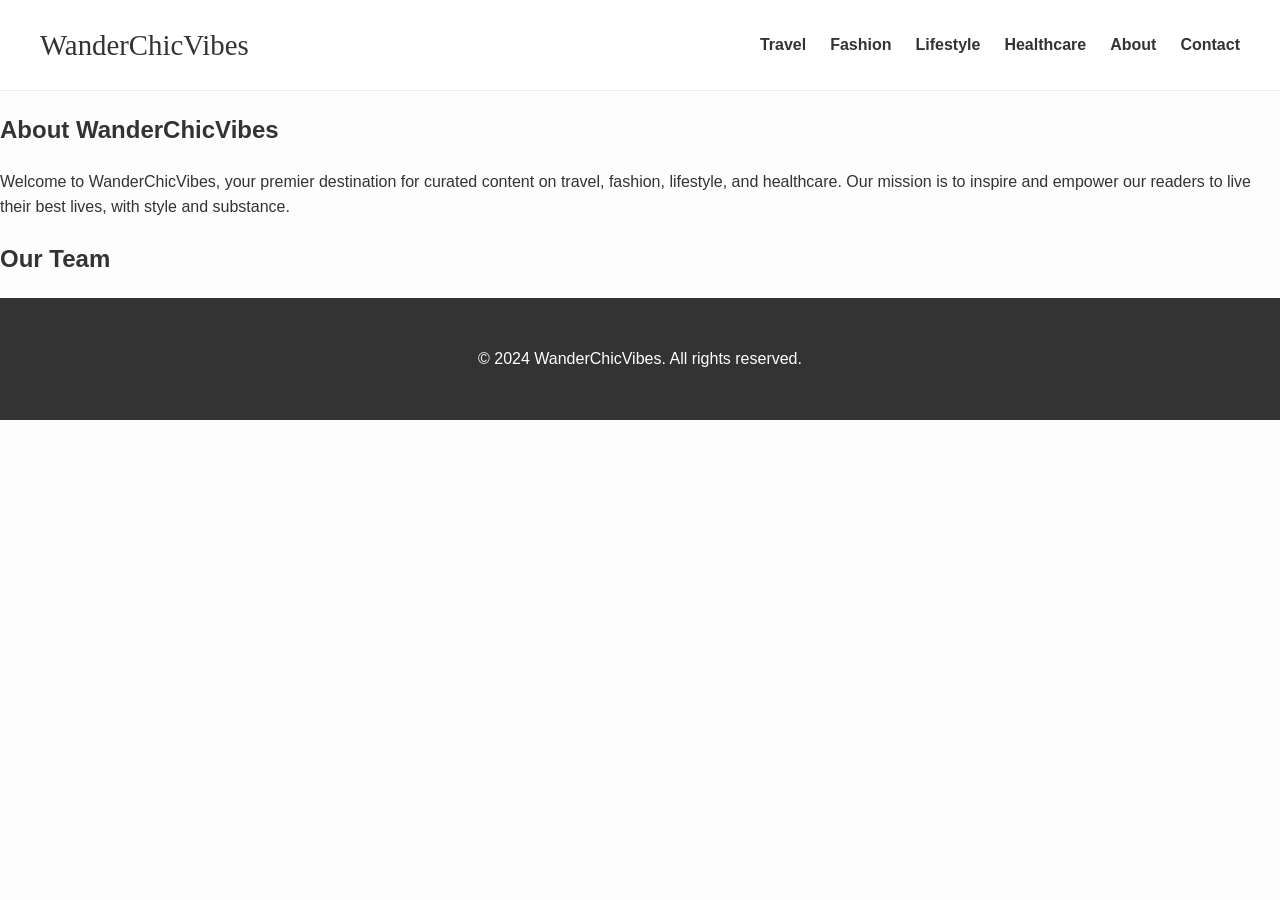
==== about.html @ 9afec652 "Initial setup of the WanderChicVibes blog platform, including the basic HTML structure, CSS styling," ====
<!DOCTYPE html>
<html lang="en">
<head>
    <meta charset="UTF-8">
    <meta name="viewport" content="width=device-width, initial-scale=1.0">
    <title>About - WanderChicVibes</title>
    <link rel="stylesheet" href="css/style.css">
</head>
<body>
    <header>
        <nav>
            <div class="logo">
                <a href="index.html">WanderChicVibes</a>
            </div>
            <ul>
                <li><a href="travel/index.html">Travel</a></li>
                <li><a href="fashion/index.html">Fashion</a></li>
                <li><a href="lifestyle/index.html">Lifestyle</a></li>
                <li><a href="healthcare/index.html">Healthcare</a></li>
                <li><a href="about.html">About</a></li>
                <li><a href="contact.html">Contact</a></li>
            </ul>
        </nav>
    </header>

    <main>
        <section class="about-us">
            <h1>About WanderChicVibes</h1>
            <p>Welcome to WanderChicVibes, your premier destination for curated content on travel, fashion, lifestyle, and healthcare. Our mission is to inspire and empower our readers to live their best lives, with style and substance.</p>

            <h2>Our Team</h2>
            <!-- Team member profiles can be added here -->
        </section>
    </main>

    <footer>
        <p>&copy; 2024 WanderChicVibes. All rights reserved.</p>
    </footer>
</body>
</html>
---- css/style.css ----
/* General Body Styles */
body {
    font-family: 'Montserrat', sans-serif;
    color: #333;
    line-height: 1.6;
    margin: 0;
    padding: 0;
    background: #fdfdfd;
}

/* Header and Navigation */
header {
    background: #fff;
    padding: 1rem 0;
    border-bottom: 1px solid #eee;
    position: sticky;
    top: 0;
    z-index: 1000;
}

nav {
    display: flex;
    justify-content: space-between;
    align-items: center;
    max-width: 1200px;
    margin: 0 auto;
    padding: 0 2rem;
}

.logo a {
    font-family: 'Playfair Display', serif;
    font-size: 1.8rem;
    text-decoration: none;
    color: #333;
}

nav ul {
    list-style: none;
    display: flex;
    gap: 1.5rem;
}

nav ul li a {
    text-decoration: none;
    color: #333;
    font-weight: 600;
    transition: color 0.3s;
}

nav ul li a:hover {
    color: #c5a47e;
}

/* Hero Section */
.hero {
    background: url('../images/hero-bg.jpg') no-repeat center center/cover;
    height: 80vh;
    display: flex;
    align-items: center;
    justify-content: center;
    text-align: center;
    color: #fff;
}

.hero-content h1 {
    font-family: 'Playfair Display', serif;
    font-size: 3.5rem;
    margin: 0;
}

/* Featured Posts & Post Grid */
.featured-posts, .post-grid {
    padding: 2rem;
    max-width: 1200px;
    margin: 0 auto;
}

.featured-posts h2, .related-posts h2 {
    text-align: center;
    font-family: 'Playfair Display', serif;
    font-size: 2.5rem;
    margin-bottom: 2rem;
}

.post-grid {
    display: grid;
    grid-template-columns: repeat(auto-fit, minmax(300px, 1fr));
    gap: 2rem;
}

.post-preview {
    background: #fff;
    border: 1px solid #eee;
    border-radius: 5px;
    overflow: hidden;
    transition: transform 0.3s;
}

.post-preview:hover {
    transform: translateY(-5px);
}

.post-preview img {
    width: 100%;
    height: 200px;
    object-fit: cover;
}

.post-preview-content {
    padding: 1.5rem;
}

.post-preview-content h3 {
    font-family: 'Playfair Display', serif;
    margin: 0 0 1rem 0;
}

.post-preview-content p {
    font-size: 0.9rem;
}

/* Newsletter Section */
.newsletter {
    background: #f4f4f4;
    padding: 3rem 2rem;
    text-align: center;
}

.newsletter h2 {
    font-family: 'Playfair Display', serif;
}

.newsletter form {
    display: flex;
    justify-content: center;
    gap: 0.5rem;
}

.newsletter input[type="email"] {
    padding: 0.8rem;
    width: 300px;
    border: 1px solid #ccc;
    border-radius: 5px;
}

.newsletter button {
    padding: 0.8rem 1.5rem;
    background: #c5a47e;
    color: #fff;
    border: none;
    border-radius: 5px;
    cursor: pointer;
}

/* Footer */
footer {
    text-align: center;
    padding: 2rem;
    background: #333;
    color: #fff;
}

/* Responsive Design */
@media (max-width: 768px) {
    nav ul {
        display: none; /* Simple hiding for now, can be replaced with a burger menu */
    }

    .hero-content h1 {
        font-size: 2.5rem;
    }

    .newsletter form {
        flex-direction: column;
        align-items: center;
    }

    .newsletter input[type="email"] {
        width: 100%;
        max-width: 300px;
    }
}
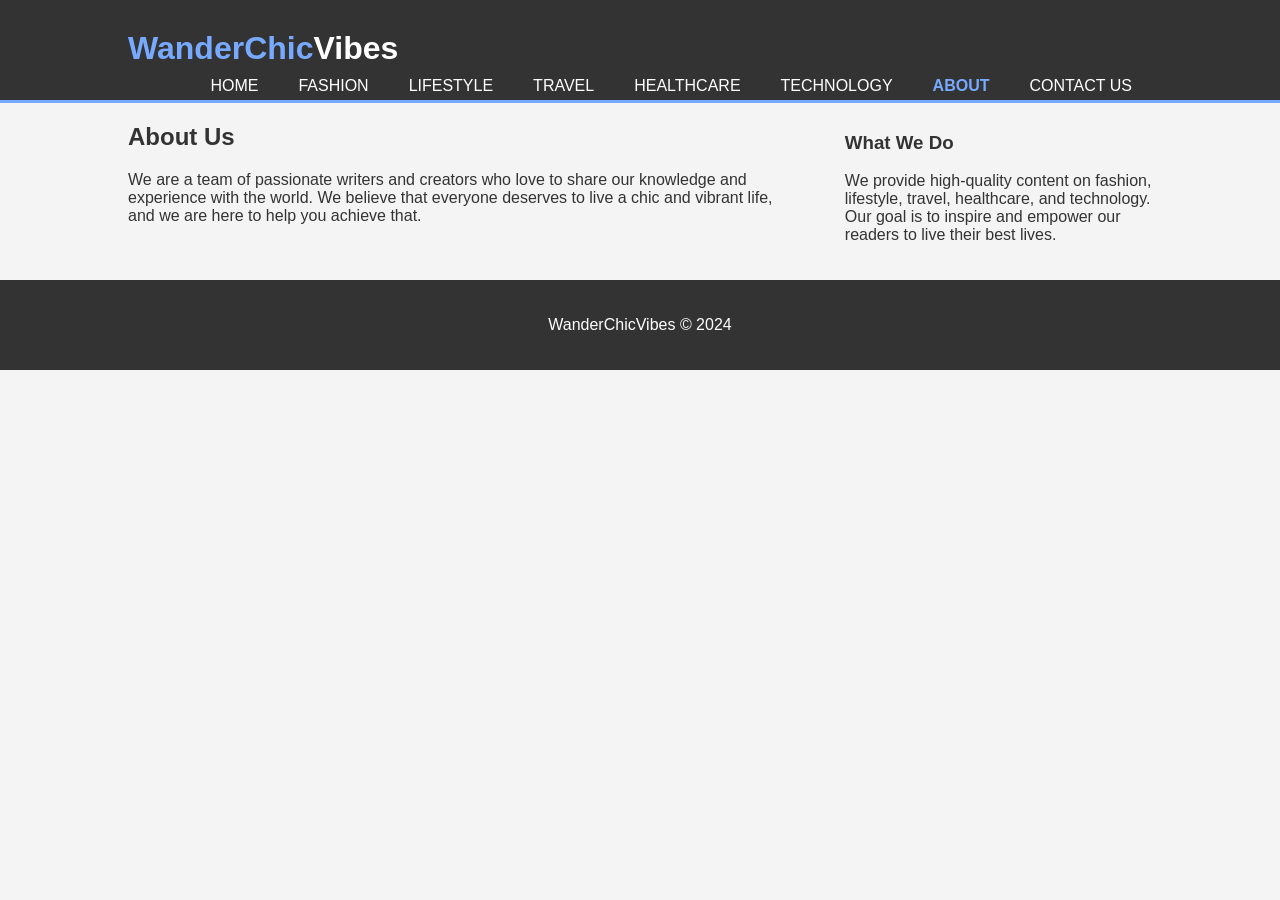
==== commit 9a2c7818: "I am going to create a fully responsive full-stack website with advanced SEO features, a database, a" ====
--- a/about.html
+++ b/about.html
@@ -3,38 +3,50 @@
 <head>
     <meta charset="UTF-8">
     <meta name="viewport" content="width=device-width, initial-scale=1.0">
-    <title>About - WanderChicVibes</title>
+    <title>WanderChicVibes - About Us</title>
+    <meta name="description" content="Learn more about WanderChicVibes.">
+    <meta name="keywords" content="about us, wanderchicvibes, company">
     <link rel="stylesheet" href="css/style.css">
 </head>
 <body>
     <header>
-        <nav>
-            <div class="logo">
-                <a href="index.html">WanderChicVibes</a>
+        <div class="container">
+            <div id="branding">
+                <h1><span class="highlight">WanderChic</span>Vibes</h1>
             </div>
-            <ul>
-                <li><a href="travel/index.html">Travel</a></li>
-                <li><a href="fashion/index.html">Fashion</a></li>
-                <li><a href="lifestyle/index.html">Lifestyle</a></li>
-                <li><a href="healthcare/index.html">Healthcare</a></li>
-                <li><a href="about.html">About</a></li>
-                <li><a href="contact.html">Contact</a></li>
-            </ul>
-        </nav>
+            <nav>
+                <ul>
+                    <li><a href="index.html">Home</a></li>
+                    <li><a href="fashion.html">Fashion</a></li>
+                    <li><a href="lifestyle.html">Lifestyle</a></li>
+                    <li><a href="travel.html">Travel</a></li>
+                    <li><a href="healthcare.html">Healthcare</a></li>
+                    <li><a href="technology.html">Technology</a></li>
+                    <li class="current"><a href="about.html">About</a></li>
+                    <li><a href="contact.html">Contact Us</a></li>
+                </ul>
+            </nav>
+        </div>
     </header>
 
-    <main>
-        <section class="about-us">
-            <h1>About WanderChicVibes</h1>
-            <p>Welcome to WanderChicVibes, your premier destination for curated content on travel, fashion, lifestyle, and healthcare. Our mission is to inspire and empower our readers to live their best lives, with style and substance.</p>
+    <div class="container">
+        <article id="main-col">
+            <h1 class="page-title">About Us</h1>
+            <p>We are a team of passionate writers and creators who love to share our knowledge and experience with the world. We believe that everyone deserves to live a chic and vibrant life, and we are here to help you achieve that.</p>
+        </article>
 
-            <h2>Our Team</h2>
-            <!-- Team member profiles can be added here -->
-        </section>
-    </main>
+        <aside id="sidebar">
+            <div class="dark">
+                <h3>What We Do</h3>
+                <p>We provide high-quality content on fashion, lifestyle, travel, healthcare, and technology. Our goal is to inspire and empower our readers to live their best lives.</p>
+            </div>
+        </aside>
+    </div>
 
     <footer>
-        <p>&copy; 2024 WanderChicVibes. All rights reserved.</p>
+        <p>WanderChicVibes &copy; 2024</p>
     </footer>
+
+    <script src="js/main.js"></script>
 </body>
 </html>
--- a/css/style.css
+++ b/css/style.css
@@ -1,182 +1,144 @@
-/* General Body Styles */
+/* General styles */
 body {
-    font-family: 'Montserrat', sans-serif;
-    color: #333;
-    line-height: 1.6;
+    font-family: Arial, sans-serif;
     margin: 0;
     padding: 0;
-    background: #fdfdfd;
-}
-
-/* Header and Navigation */
-header {
-    background: #fff;
-    padding: 1rem 0;
-    border-bottom: 1px solid #eee;
-    position: sticky;
-    top: 0;
-    z-index: 1000;
-}
-
-nav {
-    display: flex;
-    justify-content: space-between;
-    align-items: center;
-    max-width: 1200px;
-    margin: 0 auto;
-    padding: 0 2rem;
-}
-
-.logo a {
-    font-family: 'Playfair Display', serif;
-    font-size: 1.8rem;
-    text-decoration: none;
+    background-color: #f4f4f4;
     color: #333;
 }
 
-nav ul {
-    list-style: none;
-    display: flex;
-    gap: 1.5rem;
+.container {
+    width: 80%;
+    margin: auto;
+    overflow: hidden;
 }
 
-nav ul li a {
-    text-decoration: none;
-    color: #333;
-    font-weight: 600;
-    transition: color 0.3s;
+/* Header */
+header {
+    background: #333;
+    color: #fff;
+    padding-top: 30px;
+    min-height: 70px;
+    border-bottom: #77aaff 3px solid;
 }
 
-nav ul li a:hover {
-    color: #c5a47e;
+header a {
+    color: #fff;
+    text-decoration: none;
+    text-transform: uppercase;
+    font-size: 16px;
 }
 
-/* Hero Section */
-.hero {
-    background: url('../images/hero-bg.jpg') no-repeat center center/cover;
-    height: 80vh;
-    display: flex;
-    align-items: center;
-    justify-content: center;
+header ul {
+    padding: 0;
+    margin: 0;
+    list-style: none;
+    overflow: hidden;
+}
+
+header li {
+    float: left;
+    display: inline;
+    padding: 0 20px 0 20px;
+}
+
+header #branding {
+    float: left;
+}
+
+header #branding h1 {
+    margin: 0;
+}
+
+header nav {
+    float: right;
+    margin-top: 10px;
+}
+
+header .highlight, header .current a {
+    color: #77aaff;
+    font-weight: bold;
+}
+
+header a:hover {
+    color: #ccc;
+    font-weight: bold;
+}
+
+/* Showcase */
+#showcase {
+    min-height: 400px;
+    background: url('../img/showcase.jpg') no-repeat 0 -400px;
     text-align: center;
     color: #fff;
 }
 
-.hero-content h1 {
-    font-family: 'Playfair Display', serif;
-    font-size: 3.5rem;
-    margin: 0;
+#showcase h1 {
+    margin-top: 100px;
+    font-size: 55px;
+    margin-bottom: 10px;
 }
 
-/* Featured Posts & Post Grid */
-.featured-posts, .post-grid {
-    padding: 2rem;
-    max-width: 1200px;
-    margin: 0 auto;
+#showcase p {
+    font-size: 20px;
 }
 
-.featured-posts h2, .related-posts h2 {
-    text-align: center;
-    font-family: 'Playfair Display', serif;
-    font-size: 2.5rem;
-    margin-bottom: 2rem;
+/* Boxes */
+#boxes {
+    margin-top: 20px;
 }
 
-.post-grid {
-    display: grid;
-    grid-template-columns: repeat(auto-fit, minmax(300px, 1fr));
-    gap: 2rem;
-}
-
-.post-preview {
-    background: #fff;
-    border: 1px solid #eee;
-    border-radius: 5px;
-    overflow: hidden;
-    transition: transform 0.3s;
-}
-
-.post-preview:hover {
-    transform: translateY(-5px);
-}
-
-.post-preview img {
-    width: 100%;
-    height: 200px;
-    object-fit: cover;
-}
-
-.post-preview-content {
-    padding: 1.5rem;
-}
-
-.post-preview-content h3 {
-    font-family: 'Playfair Display', serif;
-    margin: 0 0 1rem 0;
-}
-
-.post-preview-content p {
-    font-size: 0.9rem;
-}
-
-/* Newsletter Section */
-.newsletter {
-    background: #f4f4f4;
-    padding: 3rem 2rem;
+.box {
+    float: left;
+    width: 30%;
+    padding: 10px;
     text-align: center;
 }
 
-.newsletter h2 {
-    font-family: 'Playfair Display', serif;
+.box img {
+    width: 90px;
 }
 
-.newsletter form {
-    display: flex;
-    justify-content: center;
-    gap: 0.5rem;
+/* Sidebar */
+aside#sidebar {
+    float: right;
+    width: 30%;
+    margin-top: 10px;
 }
 
-.newsletter input[type="email"] {
-    padding: 0.8rem;
-    width: 300px;
-    border: 1px solid #ccc;
-    border-radius: 5px;
-}
-
-.newsletter button {
-    padding: 0.8rem 1.5rem;
-    background: #c5a47e;
-    color: #fff;
-    border: none;
-    border-radius: 5px;
-    cursor: pointer;
+/* Main-col */
+article#main-col {
+    float: left;
+    width: 65%;
 }
 
 /* Footer */
 footer {
+    padding: 20px;
+    margin-top: 20px;
+    color: #fff;
+    background-color: #333;
     text-align: center;
-    padding: 2rem;
-    background: #333;
-    color: #fff;
 }
 
-/* Responsive Design */
-@media (max-width: 768px) {
-    nav ul {
-        display: none; /* Simple hiding for now, can be replaced with a burger menu */
+/* Media Queries */
+@media(max-width: 768px){
+    header #branding,
+    header nav,
+    header nav li,
+    #boxes .box,
+    article#main-col,
+    aside#sidebar {
+        float: none;
+        text-align: center;
+        width: 100%;
     }
 
-    .hero-content h1 {
-        font-size: 2.5rem;
+    header {
+        padding-bottom: 20px;
     }
 
-    .newsletter form {
-        flex-direction: column;
-        align-items: center;
-    }
-
-    .newsletter input[type="email"] {
-        width: 100%;
-        max-width: 300px;
+    #showcase h1 {
+        margin-top: 40px;
     }
 }
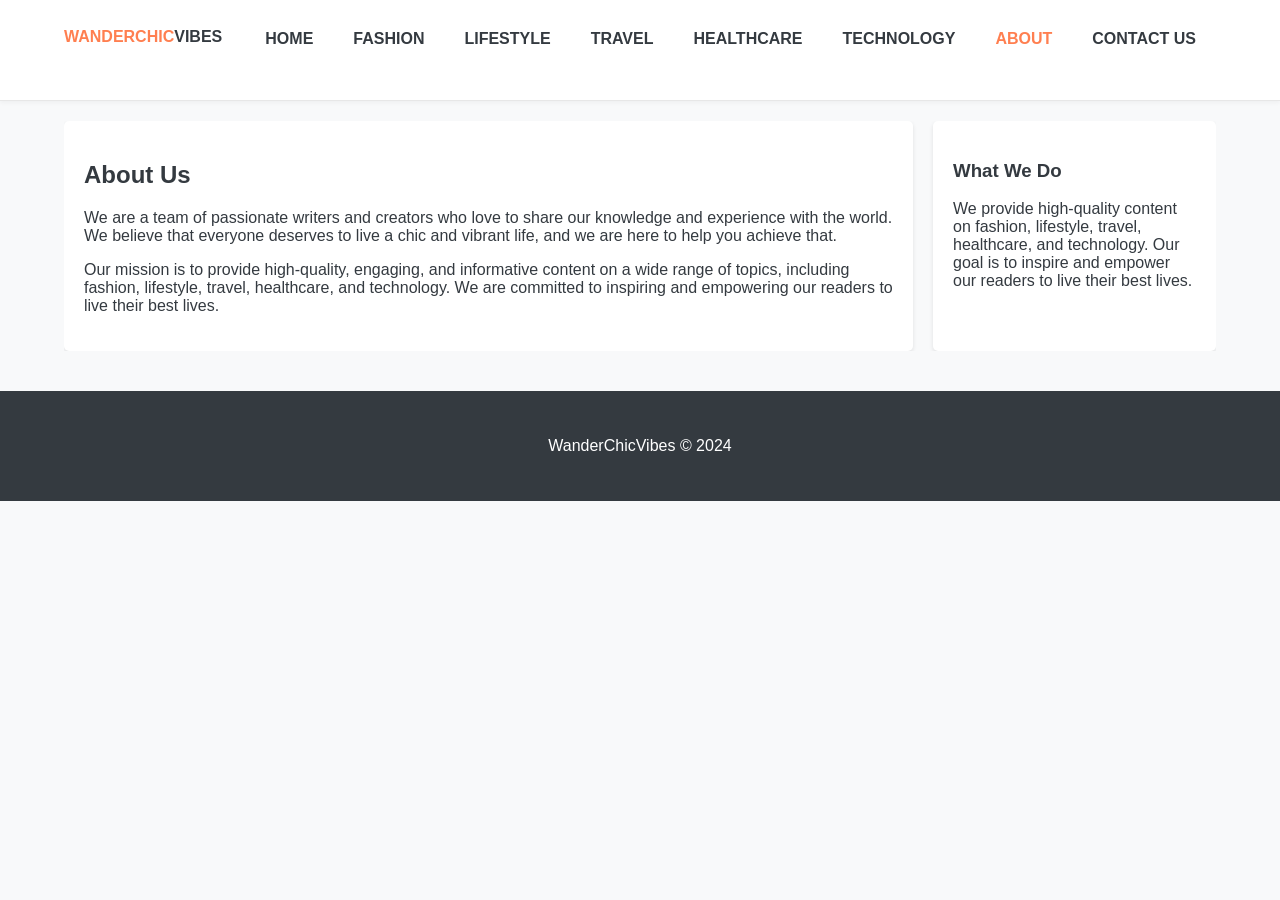
==== commit bcb26bbc: "feat: Redesign the website to be more eye-catching and user-friendly. Add SEO-friendly blog posts an" ====
--- a/about.html
+++ b/about.html
@@ -12,7 +12,7 @@
     <header>
         <div class="container">
             <div id="branding">
-                <h1><span class="highlight">WanderChic</span>Vibes</h1>
+                <h1><a href="index.html"><span class="highlight">WanderChic</span>Vibes</a></h1>
             </div>
             <nav>
                 <ul>
@@ -29,10 +29,11 @@
         </div>
     </header>
 
-    <div class="container">
+    <div class="container" style="display: grid; grid-template-columns: 3fr 1fr; gap: 20px; margin-top: 20px;">
         <article id="main-col">
             <h1 class="page-title">About Us</h1>
             <p>We are a team of passionate writers and creators who love to share our knowledge and experience with the world. We believe that everyone deserves to live a chic and vibrant life, and we are here to help you achieve that.</p>
+            <p>Our mission is to provide high-quality, engaging, and informative content on a wide range of topics, including fashion, lifestyle, travel, healthcare, and technology. We are committed to inspiring and empowering our readers to live their best lives.</p>
         </article>
 
         <aside id="sidebar">
--- a/css/style.css
+++ b/css/style.css
@@ -1,32 +1,35 @@
 /* General styles */
 body {
-    font-family: Arial, sans-serif;
+    font-family: 'Arial', sans-serif;
     margin: 0;
     padding: 0;
-    background-color: #f4f4f4;
-    color: #333;
+    background-color: #f8f9fa;
+    color: #343a40;
 }
 
 .container {
-    width: 80%;
+    width: 90%;
     margin: auto;
     overflow: hidden;
 }
 
 /* Header */
 header {
-    background: #333;
-    color: #fff;
-    padding-top: 30px;
-    min-height: 70px;
-    border-bottom: #77aaff 3px solid;
+    background: #ffffff;
+    color: #343a40;
+    padding-top: 20px;
+    min-height: 80px;
+    border-bottom: #e7e7e7 1px solid;
+    box-shadow: 0 2px 4px rgba(0,0,0,0.04);
 }
 
 header a {
-    color: #fff;
+    color: #343a40;
     text-decoration: none;
     text-transform: uppercase;
     font-size: 16px;
+    font-weight: bold;
+    transition: color 0.3s ease;
 }
 
 header ul {
@@ -48,6 +51,7 @@
 
 header #branding h1 {
     margin: 0;
+    font-size: 24px;
 }
 
 header nav {
@@ -56,68 +60,105 @@
 }
 
 header .highlight, header .current a {
-    color: #77aaff;
-    font-weight: bold;
+    color: #ff7f50;
 }
 
 header a:hover {
-    color: #ccc;
-    font-weight: bold;
+    color: #ff7f50;
 }
 
 /* Showcase */
 #showcase {
-    min-height: 400px;
-    background: url('../img/showcase.jpg') no-repeat 0 -400px;
+    min-height: 500px;
+    background: url('../img/showcase.jpg') no-repeat center center/cover;
+    color: #ffffff;
+    display: grid;
+    place-items: center;
     text-align: center;
-    color: #fff;
 }
 
 #showcase h1 {
-    margin-top: 100px;
-    font-size: 55px;
+    font-size: 60px;
     margin-bottom: 10px;
+    text-shadow: 2px 2px 4px rgba(0,0,0,0.5);
 }
 
 #showcase p {
-    font-size: 20px;
+    font-size: 22px;
+    text-shadow: 1px 1px 2px rgba(0,0,0,0.5);
 }
 
 /* Boxes */
 #boxes {
-    margin-top: 20px;
+    margin-top: 40px;
+    display: grid;
+    grid-template-columns: repeat(auto-fit, minmax(300px, 1fr));
+    gap: 20px;
 }
 
 .box {
-    float: left;
-    width: 30%;
-    padding: 10px;
+    background: #ffffff;
+    padding: 20px;
     text-align: center;
+    border-radius: 5px;
+    box-shadow: 0 2px 4px rgba(0,0,0,0.1);
+    transition: transform 0.3s ease;
+}
+
+.box:hover {
+    transform: translateY(-5px);
 }
 
 .box img {
-    width: 90px;
+    width: 100px;
+    height: 100px;
+    object-fit: cover;
+    border-radius: 50%;
+    margin-bottom: 15px;
+}
+
+/* Buttons */
+.button_1 {
+    height: 40px;
+    background: #ff7f50;
+    border: none;
+    padding: 0 20px;
+    color: #ffffff;
+    border-radius: 5px;
+    cursor: pointer;
+    transition: background 0.3s ease;
+}
+
+.button_1:hover {
+    background: #ff6347;
 }
 
 /* Sidebar */
 aside#sidebar {
-    float: right;
-    width: 30%;
-    margin-top: 10px;
+    background: #ffffff;
+    padding: 20px;
+    border-radius: 5px;
+    box-shadow: 0 2px 4px rgba(0,0,0,0.1);
 }
 
 /* Main-col */
 article#main-col {
-    float: left;
-    width: 65%;
+    background: #ffffff;
+    padding: 20px;
+    border-radius: 5px;
+    box-shadow: 0 2px 4px rgba(0,0,0,0.1);
+}
+
+.page-title {
+    color: #343a40;
 }
 
 /* Footer */
 footer {
-    padding: 20px;
-    margin-top: 20px;
-    color: #fff;
-    background-color: #333;
+    padding: 30px;
+    margin-top: 40px;
+    color: #ffffff;
+    background-color: #343a40;
     text-align: center;
 }
 
@@ -125,10 +166,7 @@
 @media(max-width: 768px){
     header #branding,
     header nav,
-    header nav li,
-    #boxes .box,
-    article#main-col,
-    aside#sidebar {
+    header nav li {
         float: none;
         text-align: center;
         width: 100%;
@@ -139,6 +177,14 @@
     }
 
     #showcase h1 {
-        margin-top: 40px;
+        font-size: 40px;
+    }
+
+    #showcase p {
+        font-size: 18px;
+    }
+
+    #boxes {
+        grid-template-columns: 1fr;
     }
 }
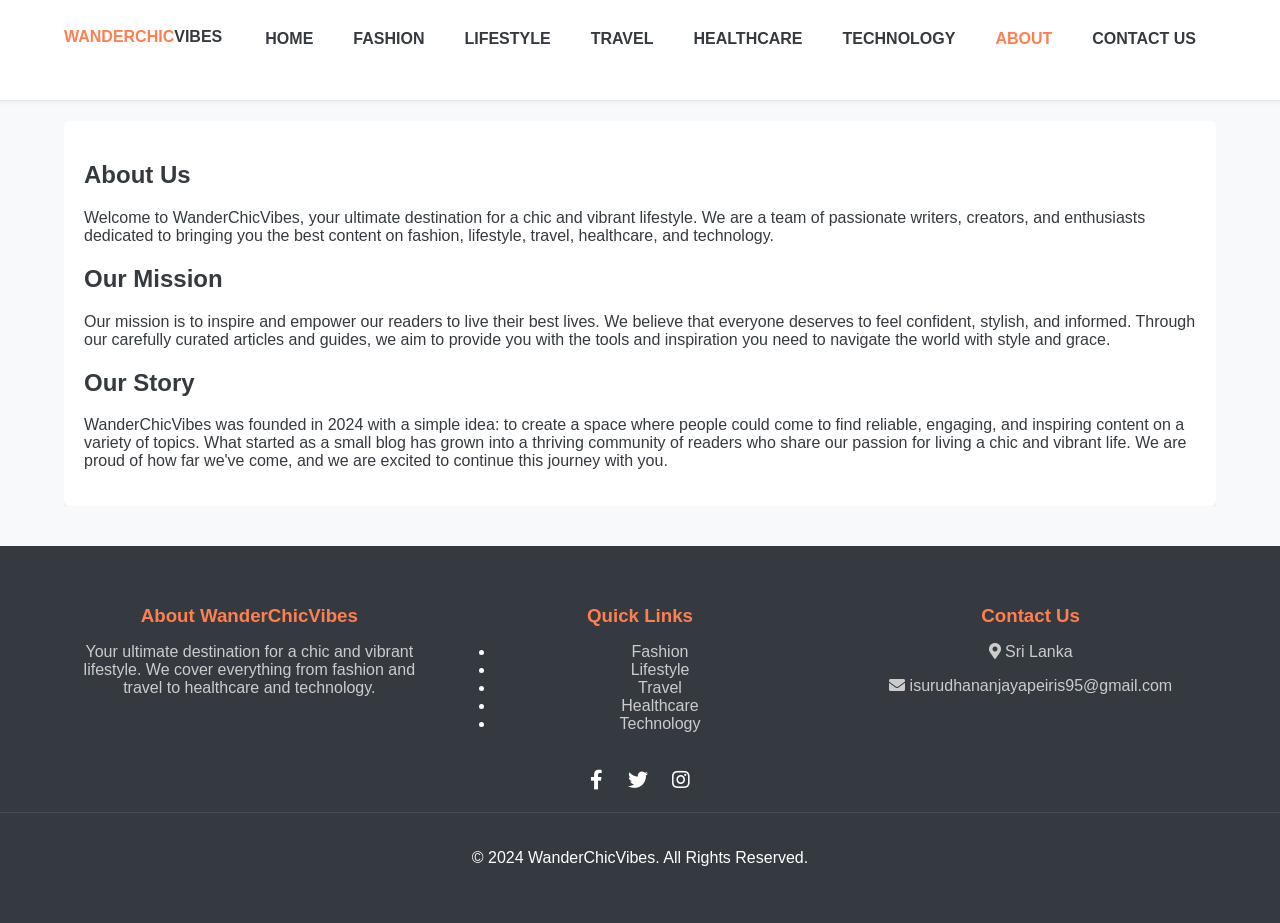
==== commit f47f1e5c: "feat: Add final decorative touches and update footer" ====
--- a/about.html
+++ b/about.html
@@ -3,10 +3,11 @@
 <head>
     <meta charset="UTF-8">
     <meta name="viewport" content="width=device-width, initial-scale=1.0">
-    <title>WanderChicVibes - About Us</title>
-    <meta name="description" content="Learn more about WanderChicVibes.">
-    <meta name="keywords" content="about us, wanderchicvibes, company">
+    <title>About WanderChicVibes - Our Story</title>
+    <meta name="description" content="Learn more about WanderChicVibes, our mission, and the team behind the blog.">
+    <meta name="keywords" content="about us, wanderchicvibes, our story, our mission">
     <link rel="stylesheet" href="css/style.css">
+    <link rel="stylesheet" href="https://cdnjs.cloudflare.com/ajax/libs/font-awesome/5.15.3/css/all.min.css">
 </head>
 <body>
     <header>
@@ -29,23 +30,49 @@
         </div>
     </header>
 
-    <div class="container" style="display: grid; grid-template-columns: 3fr 1fr; gap: 20px; margin-top: 20px;">
+    <div class="container" style="margin-top: 20px;">
         <article id="main-col">
             <h1 class="page-title">About Us</h1>
-            <p>We are a team of passionate writers and creators who love to share our knowledge and experience with the world. We believe that everyone deserves to live a chic and vibrant life, and we are here to help you achieve that.</p>
-            <p>Our mission is to provide high-quality, engaging, and informative content on a wide range of topics, including fashion, lifestyle, travel, healthcare, and technology. We are committed to inspiring and empowering our readers to live their best lives.</p>
+            <p>Welcome to WanderChicVibes, your ultimate destination for a chic and vibrant lifestyle. We are a team of passionate writers, creators, and enthusiasts dedicated to bringing you the best content on fashion, lifestyle, travel, healthcare, and technology.</p>
+
+            <h2>Our Mission</h2>
+            <p>Our mission is to inspire and empower our readers to live their best lives. We believe that everyone deserves to feel confident, stylish, and informed. Through our carefully curated articles and guides, we aim to provide you with the tools and inspiration you need to navigate the world with style and grace.</p>
+
+            <h2>Our Story</h2>
+            <p>WanderChicVibes was founded in 2024 with a simple idea: to create a space where people could come to find reliable, engaging, and inspiring content on a variety of topics. What started as a small blog has grown into a thriving community of readers who share our passion for living a chic and vibrant life. We are proud of how far we've come, and we are excited to continue this journey with you.</p>
         </article>
-
-        <aside id="sidebar">
-            <div class="dark">
-                <h3>What We Do</h3>
-                <p>We provide high-quality content on fashion, lifestyle, travel, healthcare, and technology. Our goal is to inspire and empower our readers to live their best lives.</p>
-            </div>
-        </aside>
     </div>
 
     <footer>
-        <p>WanderChicVibes &copy; 2024</p>
+        <div class="container footer-content">
+            <div class="footer-section about">
+                <h3>About WanderChicVibes</h3>
+                <p>Your ultimate destination for a chic and vibrant lifestyle. We cover everything from fashion and travel to healthcare and technology.</p>
+            </div>
+            <div class="footer-section links">
+                <h3>Quick Links</h3>
+                <ul>
+                    <li><a href="fashion.html">Fashion</a></li>
+                    <li><a href="lifestyle.html">Lifestyle</a></li>
+                    <li><a href="travel.html">Travel</a></li>
+                    <li><a href="healthcare.html">Healthcare</a></li>
+                    <li><a href="technology.html">Technology</a></li>
+                </ul>
+            </div>
+            <div class="footer-section contact">
+                <h3>Contact Us</h3>
+                <p><i class="fas fa-map-marker-alt"></i> Sri Lanka</p>
+                <p><i class="fas fa-envelope"></i> <a href="mailto:isurudhananjayapeiris95@gmail.com">isurudhananjayapeiris95@gmail.com</a></p>
+            </div>
+        </div>
+        <div class="social-links">
+            <a href="#"><i class="fab fa-facebook-f"></i></a>
+            <a href="#"><i class="fab fa-twitter"></i></a>
+            <a href="#"><i class="fab fa-instagram"></i></a>
+        </div>
+        <div class="footer-bottom">
+            <p>&copy; 2024 WanderChicVibes. All Rights Reserved.</p>
+        </div>
     </footer>
 
     <script src="js/main.js"></script>
--- a/css/style.css
+++ b/css/style.css
@@ -119,26 +119,55 @@
 
 /* Buttons */
 .button_1 {
+    display: inline-block;
     height: 40px;
-    background: #ff7f50;
+    line-height: 40px;
+    background: linear-gradient(45deg, #ff6b6b, #f06595);
     border: none;
     padding: 0 20px;
     color: #ffffff;
-    border-radius: 5px;
+    border-radius: 20px;
     cursor: pointer;
-    transition: background 0.3s ease;
+    transition: all 0.3s ease;
+    text-decoration: none;
+    font-weight: bold;
+    box-shadow: 0 4px 6px rgba(0,0,0,0.1);
 }
 
 .button_1:hover {
-    background: #ff6347;
+    transform: translateY(-2px);
+    box-shadow: 0 6px 8px rgba(0,0,0,0.15);
 }
 
 /* Sidebar */
-aside#sidebar {
-    background: #ffffff;
+aside#sidebar .dark {
+    background: #343a40;
+    color: #ffffff;
     padding: 20px;
     border-radius: 5px;
-    box-shadow: 0 2px 4px rgba(0,0,0,0.1);
+    margin-bottom: 20px;
+}
+
+aside#sidebar .dark h3 {
+    color: #ff7f50;
+}
+
+aside#sidebar ul {
+    list-style: none;
+    padding: 0;
+}
+
+aside#sidebar ul li a {
+    color: #ffffff;
+    text-decoration: none;
+    padding: 10px;
+    display: block;
+    border-bottom: 1px solid #495057;
+    transition: background 0.3s ease;
+}
+
+aside#sidebar ul li a:hover {
+    background: #495057;
 }
 
 /* Main-col */
@@ -155,11 +184,54 @@
 
 /* Footer */
 footer {
-    padding: 30px;
+    padding: 40px 0;
     margin-top: 40px;
     color: #ffffff;
-    background-color: #343a40;
+    background: #343a40;
     text-align: center;
+}
+
+.footer-content {
+    display: grid;
+    grid-template-columns: repeat(auto-fit, minmax(200px, 1fr));
+    gap: 20px;
+    padding: 0 20px;
+}
+
+.footer-content h3 {
+    color: #ff7f50;
+    margin-bottom: 15px;
+}
+
+.footer-content p, .footer-content a {
+    color: #ccc;
+    text-decoration: none;
+    transition: color 0.3s ease;
+}
+
+.footer-content a:hover {
+    color: #ff7f50;
+}
+
+.social-links {
+    margin-top: 20px;
+}
+
+.social-links a {
+    margin: 0 10px;
+    color: #ffffff;
+    font-size: 20px;
+    transition: color 0.3s ease;
+}
+
+.social-links a:hover {
+    color: #ff7f50;
+}
+
+.footer-bottom {
+    margin-top: 20px;
+    padding-top: 20px;
+    border-top: 1px solid #495057;
 }
 
 /* Media Queries */
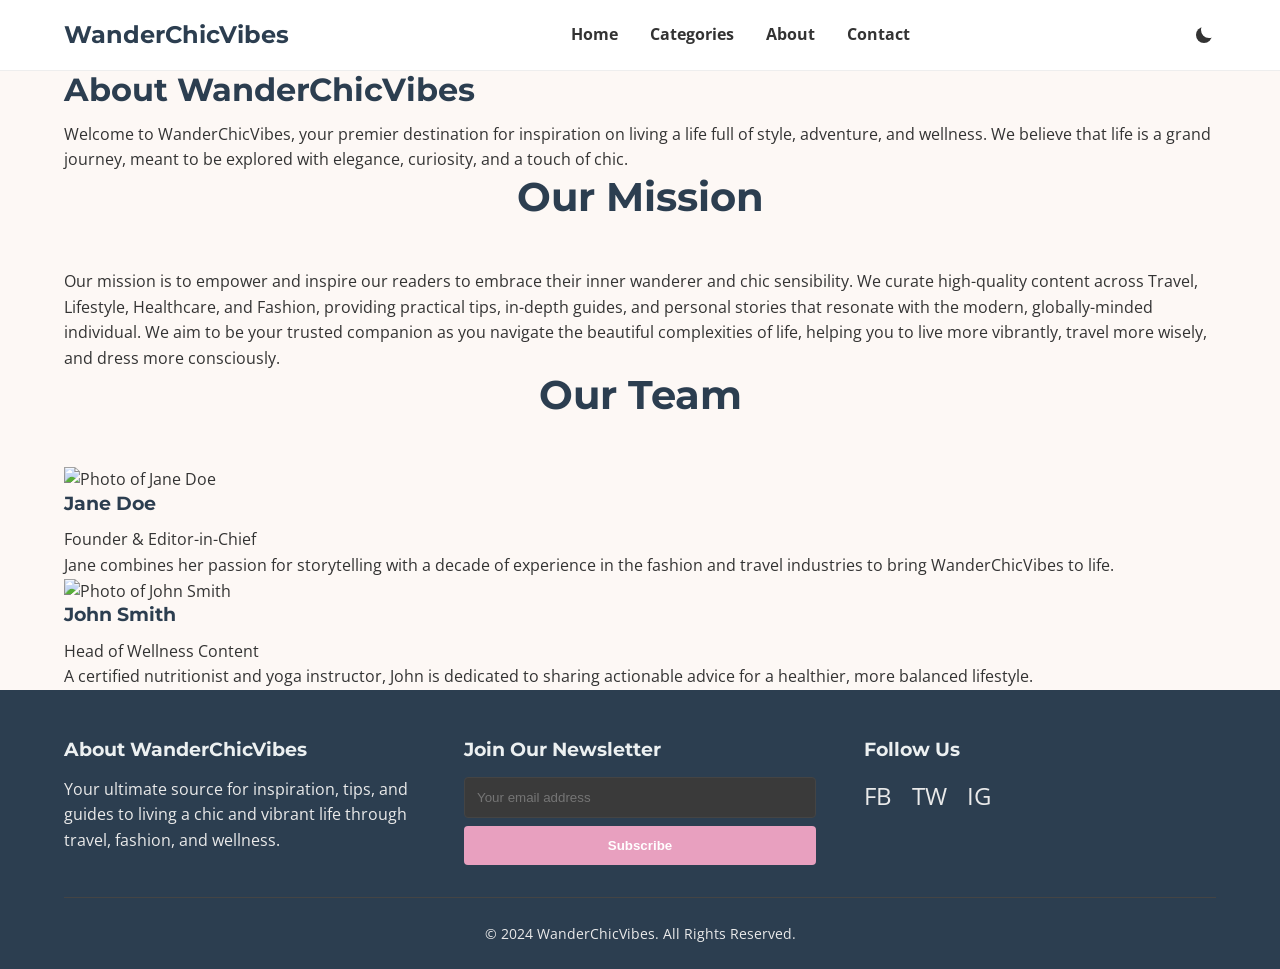
==== commit 78c73007: "feat: Build About and Contact pages This commit adds the static 'About' and 'Contact' pages to the w" ====
--- a/about.html
+++ b/about.html
@@ -3,78 +3,108 @@
 <head>
     <meta charset="UTF-8">
     <meta name="viewport" content="width=device-width, initial-scale=1.0">
-    <title>About WanderChicVibes - Our Story</title>
-    <meta name="description" content="Learn more about WanderChicVibes, our mission, and the team behind the blog.">
-    <meta name="keywords" content="about us, wanderchicvibes, our story, our mission">
+    <title>About Us - WanderChicVibes</title>
+    <meta name="description" content="Learn about the mission and team behind WanderChicVibes.">
+    <link rel="icon" href="assets/favicon.ico" type="image/x-icon">
+    <link rel="preconnect" href="https://fonts.googleapis.com">
+    <link rel="preconnect" href="https://fonts.gstatic.com" crossorigin>
+    <link href="https://fonts.googleapis.com/css2?family=Montserrat:wght@400;700&family=Open+Sans:wght@400;700&display=swap" rel="stylesheet">
     <link rel="stylesheet" href="css/style.css">
-    <link rel="stylesheet" href="https://cdnjs.cloudflare.com/ajax/libs/font-awesome/5.15.3/css/all.min.css">
+    <script>
+        (function() {
+            const theme = localStorage.getItem('theme');
+            if (theme === 'dark') {
+                document.documentElement.classList.add('dark-mode');
+            }
+        })();
+    </script>
 </head>
 <body>
-    <header>
-        <div class="container">
-            <div id="branding">
-                <h1><a href="index.html"><span class="highlight">WanderChic</span>Vibes</a></h1>
-            </div>
-            <nav>
-                <ul>
+
+    <header role="banner" class="site-header">
+        <div class="container header-container">
+            <a href="index.html" class="logo">WanderChicVibes</a>
+            <nav role="navigation" class="main-nav">
+                <button class="nav-toggle" aria-label="Toggle navigation" aria-expanded="false">
+                    <span class="hamburger"></span>
+                </button>
+                <ul class="nav-menu">
                     <li><a href="index.html">Home</a></li>
-                    <li><a href="fashion.html">Fashion</a></li>
-                    <li><a href="lifestyle.html">Lifestyle</a></li>
-                    <li><a href="travel.html">Travel</a></li>
-                    <li><a href="healthcare.html">Healthcare</a></li>
-                    <li><a href="technology.html">Technology</a></li>
-                    <li class="current"><a href="about.html">About</a></li>
-                    <li><a href="contact.html">Contact Us</a></li>
+                    <li class="dropdown">
+                        <a href="#" aria-haspopup="true">Categories</a>
+                        <ul class="dropdown-menu">
+                            <li><a href="travel.html">Travel</a></li>
+                            <li><a href="lifestyle.html">Lifestyle</a></li>
+                            <li><a href="healthcare.html">Healthcare</a></li>
+                            <li><a href="fashion.html">Fashion</a></li>
+                            <li><a href="food.html">Food</a></li>
+                        </ul>
+                    </li>
+                    <li><a href="about.html">About</a></li>
+                    <li><a href="contact.html">Contact</a></li>
                 </ul>
             </nav>
+            <button class="theme-toggle" aria-label="Toggle dark mode"></button>
         </div>
     </header>
 
-    <div class="container" style="margin-top: 20px;">
-        <article id="main-col">
-            <h1 class="page-title">About Us</h1>
-            <p>Welcome to WanderChicVibes, your ultimate destination for a chic and vibrant lifestyle. We are a team of passionate writers, creators, and enthusiasts dedicated to bringing you the best content on fashion, lifestyle, travel, healthcare, and technology.</p>
+    <main class="container">
+        <header class="page-header">
+            <h1 class="page-title">About WanderChicVibes</h1>
+        </header>
+        <div class="page-content">
+            <p>Welcome to WanderChicVibes, your premier destination for inspiration on living a life full of style, adventure, and wellness. We believe that life is a grand journey, meant to be explored with elegance, curiosity, and a touch of chic.</p>
 
             <h2>Our Mission</h2>
-            <p>Our mission is to inspire and empower our readers to live their best lives. We believe that everyone deserves to feel confident, stylish, and informed. Through our carefully curated articles and guides, we aim to provide you with the tools and inspiration you need to navigate the world with style and grace.</p>
+            <p>Our mission is to empower and inspire our readers to embrace their inner wanderer and chic sensibility. We curate high-quality content across Travel, Lifestyle, Healthcare, and Fashion, providing practical tips, in-depth guides, and personal stories that resonate with the modern, globally-minded individual. We aim to be your trusted companion as you navigate the beautiful complexities of life, helping you to live more vibrantly, travel more wisely, and dress more consciously.</p>
 
-            <h2>Our Story</h2>
-            <p>WanderChicVibes was founded in 2024 with a simple idea: to create a space where people could come to find reliable, engaging, and inspiring content on a variety of topics. What started as a small blog has grown into a thriving community of readers who share our passion for living a chic and vibrant life. We are proud of how far we've come, and we are excited to continue this journey with you.</p>
-        </article>
-    </div>
-
-    <footer>
-        <div class="container footer-content">
-            <div class="footer-section about">
-                <h3>About WanderChicVibes</h3>
-                <p>Your ultimate destination for a chic and vibrant lifestyle. We cover everything from fashion and travel to healthcare and technology.</p>
-            </div>
-            <div class="footer-section links">
-                <h3>Quick Links</h3>
-                <ul>
-                    <li><a href="fashion.html">Fashion</a></li>
-                    <li><a href="lifestyle.html">Lifestyle</a></li>
-                    <li><a href="travel.html">Travel</a></li>
-                    <li><a href="healthcare.html">Healthcare</a></li>
-                    <li><a href="technology.html">Technology</a></li>
-                </ul>
-            </div>
-            <div class="footer-section contact">
-                <h3>Contact Us</h3>
-                <p><i class="fas fa-map-marker-alt"></i> Sri Lanka</p>
-                <p><i class="fas fa-envelope"></i> <a href="mailto:isurudhananjayapeiris95@gmail.com">isurudhananjayapeiris95@gmail.com</a></p>
+            <h2>Our Team</h2>
+            <div class="team-grid">
+                <div class="team-member">
+                    <img src="assets/team-member-1.jpg" alt="Photo of Jane Doe" class="team-photo">
+                    <h3>Jane Doe</h3>
+                    <p class="team-title">Founder & Editor-in-Chief</p>
+                    <p>Jane combines her passion for storytelling with a decade of experience in the fashion and travel industries to bring WanderChicVibes to life.</p>
+                </div>
+                <div class="team-member">
+                    <img src="assets/team-member-2.jpg" alt="Photo of John Smith" class="team-photo">
+                    <h3>John Smith</h3>
+                    <p class="team-title">Head of Wellness Content</p>
+                    <p>A certified nutritionist and yoga instructor, John is dedicated to sharing actionable advice for a healthier, more balanced lifestyle.</p>
+                </div>
             </div>
         </div>
-        <div class="social-links">
-            <a href="#"><i class="fab fa-facebook-f"></i></a>
-            <a href="#"><i class="fab fa-twitter"></i></a>
-            <a href="#"><i class="fab fa-instagram"></i></a>
-        </div>
-        <div class="footer-bottom">
-            <p>&copy; 2024 WanderChicVibes. All Rights Reserved.</p>
+    </main>
+
+    <footer role="contentinfo" class="site-footer">
+        <div class="container">
+            <div class="footer-grid">
+                <div class="footer-about">
+                    <h3>About WanderChicVibes</h3>
+                    <p>Your ultimate source for inspiration, tips, and guides to living a chic and vibrant life through travel, fashion, and wellness.</p>
+                </div>
+                <div class="footer-newsletter">
+                    <h3>Join Our Newsletter</h3>
+                    <form id="newsletter-form">
+                        <label for="newsletter-email" class="sr-only">Email Address</label>
+                        <input type="email" id="newsletter-email" placeholder="Your email address" required>
+                        <button type="submit">Subscribe</button>
+                    </form>
+                    <p id="newsletter-feedback"></p>
+                </div>
+                <div class="footer-social">
+                    <h3>Follow Us</h3>
+                    <a href="#" aria-label="Facebook">FB</a>
+                    <a href="#" aria-label="Twitter">TW</a>
+                    <a href="#" aria-label="Instagram">IG</a>
+                </div>
+            </div>
+            <div class="footer-bottom">
+                <p>&copy; 2024 WanderChicVibes. All Rights Reserved.</p>
+            </div>
         </div>
     </footer>
 
-    <script src="js/main.js"></script>
+    <script src="js/main.js" defer></script>
 </body>
 </html>
--- a/css/style.css
+++ b/css/style.css
@@ -1,262 +1,701 @@
-/* General styles */
-body {
-    font-family: 'Arial', sans-serif;
+/* ------------------- */
+/* Custom Properties   */
+/* ------------------- */
+:root {
+    /* Colors - Light Mode */
+    --bg-color: #FDF8F5;
+    --text-color: #333333;
+    --primary-accent-color: #E8A0BF;
+    --secondary-accent-color: #A0E8D5;
+    --card-bg-color: #FFFFFF;
+    --heading-color: #2c3e50;
+    --link-color: #E8A0BF;
+    --link-hover-color: #d18db0;
+    --border-color: #eeeeee;
+
+    /* Colors - Dark Mode */
+    --dark-bg-color: #2C2C2C;
+    --dark-text-color: #EAEAEA;
+    --dark-primary-accent-color: #F0B8D0;
+    --dark-secondary-accent-color: #B0F0E1;
+    --dark-card-bg-color: #3A3A3A;
+    --dark-heading-color: #ecf0f1;
+    --dark-link-color: #F0B8D0;
+    --dark-link-hover-color: #e8a0bf;
+    --dark-border-color: #444444;
+
+    /* Typography */
+    --font-primary: 'Montserrat', sans-serif;
+    --font-secondary: 'Open Sans', sans-serif;
+
+    /* Spacing & Breakpoints */
+    --container-width: 1200px;
+    --spacing-unit: 1rem;
+    --breakpoint-sm: 576px;
+    --breakpoint-md: 768px;
+    --breakpoint-lg: 992px;
+    --breakpoint-xl: 1200px;
+}
+
+/* Dark mode styles */
+:root.dark-mode {
+    --bg-color: var(--dark-bg-color);
+    --text-color: var(--dark-text-color);
+    --primary-accent-color: var(--dark-primary-accent-color);
+    --secondary-accent-color: var(--dark-secondary-accent-color);
+    --card-bg-color: var(--dark-card-bg-color);
+    --heading-color: var(--dark-heading-color);
+    --link-color: var(--dark-link-color);
+    --link-hover-color: var(--dark-link-hover-color);
+    --border-color: var(--dark-border-color);
+}
+
+/* ------------------- */
+/* Reset & Base Styles */
+/* ------------------- */
+*,
+*::before,
+*::after {
+    box-sizing: border-box;
     margin: 0;
     padding: 0;
-    background-color: #f8f9fa;
-    color: #343a40;
-}
-
+}
+
+html {
+    font-size: 16px;
+    scroll-behavior: smooth;
+}
+
+body {
+    font-family: var(--font-secondary);
+    background-color: var(--bg-color);
+    color: var(--text-color);
+    line-height: 1.6;
+    transition: background-color 0.3s ease, color 0.3s ease;
+}
+
+h1, h2, h3, h4, h5, h6 {
+    font-family: var(--font-primary);
+    color: var(--heading-color);
+    margin-bottom: calc(var(--spacing-unit) * 0.75);
+    line-height: 1.2;
+}
+
+a {
+    color: var(--link-color);
+    text-decoration: none;
+    transition: color 0.3s ease;
+}
+
+a:hover {
+    color: var(--link-hover-color);
+    text-decoration: underline;
+}
+
+img {
+    max-width: 100%;
+    height: auto;
+    display: block;
+}
+
+/* ------------------- */
+/* Layout & Utilities  */
+/* ------------------- */
 .container {
     width: 90%;
-    margin: auto;
+    max-width: var(--container-width);
+    margin-left: auto;
+    margin-right: auto;
+}
+
+/* Accessibility */
+.sr-only {
+    position: absolute;
+    width: 1px;
+    height: 1px;
+    padding: 0;
+    margin: -1px;
     overflow: hidden;
-}
-
-/* Header */
-header {
-    background: #ffffff;
-    color: #343a40;
-    padding-top: 20px;
-    min-height: 80px;
-    border-bottom: #e7e7e7 1px solid;
-    box-shadow: 0 2px 4px rgba(0,0,0,0.04);
-}
-
-header a {
-    color: #343a40;
-    text-decoration: none;
-    text-transform: uppercase;
-    font-size: 16px;
-    font-weight: bold;
-    transition: color 0.3s ease;
-}
-
-header ul {
+    clip: rect(0, 0, 0, 0);
+    white-space: nowrap;
+    border-width: 0;
+}
+
+/* ------------------- */
+/* Header & Navigation */
+/* ------------------- */
+.site-header {
+    background-color: var(--card-bg-color);
+    border-bottom: 1px solid var(--border-color);
+    padding: var(--spacing-unit) 0;
+    position: sticky;
+    top: 0;
+    z-index: 1000;
+    transition: background-color 0.3s ease, border-color 0.3s ease;
+}
+
+.header-container {
+    display: flex;
+    justify-content: space-between;
+    align-items: center;
+}
+
+.logo {
+    font-family: var(--font-primary);
+    font-size: 1.5rem;
+    font-weight: 700;
+    color: var(--heading-color);
+    text-decoration: none;
+}
+
+.main-nav {
+    display: flex;
+    align-items: center;
+}
+
+.nav-menu {
+    list-style: none;
+    display: flex;
+    align-items: center;
+    gap: calc(var(--spacing-unit) * 2);
+}
+
+.nav-menu a {
+    color: var(--text-color);
+    font-weight: 700;
+    text-decoration: none;
+    padding: 0.5rem 0;
+    position: relative;
+}
+
+.nav-menu a::after {
+    content: '';
+    position: absolute;
+    bottom: 0;
+    left: 0;
+    width: 0;
+    height: 2px;
+    background-color: var(--primary-accent-color);
+    transition: width 0.3s ease;
+}
+
+.nav-menu a:hover::after,
+.nav-menu a:focus::after {
+    width: 100%;
+}
+
+/* Dropdown Menu */
+.dropdown {
+    position: relative;
+}
+
+.dropdown-menu {
+    list-style: none;
+    position: absolute;
+    top: 100%;
+    left: 0;
+    background-color: var(--card-bg-color);
+    border: 1px solid var(--border-color);
+    border-radius: 4px;
+    padding: 0.5rem 0;
+    min-width: 200px;
+    z-index: 1001;
+    opacity: 0;
+    visibility: hidden;
+    transform: translateY(10px);
+    transition: opacity 0.3s ease, transform 0.3s ease, visibility 0.3s;
+}
+
+.dropdown:hover .dropdown-menu,
+.dropdown:focus-within .dropdown-menu {
+    opacity: 1;
+    visibility: visible;
+    transform: translateY(0);
+}
+
+.dropdown-menu a {
+    display: block;
+    padding: 0.75rem 1.5rem;
+    white-space: nowrap;
+}
+
+.dropdown-menu a::after {
+    display: none; /* No underline animation for dropdown items */
+}
+
+/* Theme Toggle */
+.theme-toggle {
+    background: none;
+    border: none;
+    cursor: pointer;
+    width: 24px;
+    height: 24px;
     padding: 0;
-    margin: 0;
-    list-style: none;
-    overflow: hidden;
-}
-
-header li {
-    float: left;
-    display: inline;
-    padding: 0 20px 0 20px;
-}
-
-header #branding {
-    float: left;
-}
-
-header #branding h1 {
-    margin: 0;
-    font-size: 24px;
-}
-
-header nav {
-    float: right;
-    margin-top: 10px;
-}
-
-header .highlight, header .current a {
-    color: #ff7f50;
-}
-
-header a:hover {
-    color: #ff7f50;
-}
-
-/* Showcase */
-#showcase {
-    min-height: 500px;
-    background: url('../img/showcase.jpg') no-repeat center center/cover;
-    color: #ffffff;
+    position: relative;
+    color: var(--text-color);
+}
+.theme-toggle::before,
+.theme-toggle::after {
+    content: '';
+    position: absolute;
+    top: 50%;
+    left: 50%;
+    transform: translate(-50%, -50%);
+    transition: opacity 0.3s ease;
+}
+.theme-toggle::before { /* Sun icon */
+    width: 16px;
+    height: 16px;
+    background-color: currentColor;
+    border-radius: 50%;
+    opacity: 0;
+}
+.theme-toggle::after { /* Moon icon */
+    width: 16px;
+    height: 16px;
+    border-radius: 50%;
+    box-shadow: inset 5px -5px 0 0 currentColor;
+    opacity: 1;
+}
+:root.dark-mode .theme-toggle::before { opacity: 1; }
+:root.dark-mode .theme-toggle::after { opacity: 0; }
+
+/* Hamburger Menu */
+.nav-toggle {
+    display: none;
+    background: none;
+    border: none;
+    cursor: pointer;
+    padding: 0.5rem;
+}
+
+.hamburger {
+    display: block;
+    width: 24px;
+    height: 2px;
+    background-color: var(--text-color);
+    position: relative;
+    transition: background-color 0.3s ease;
+}
+
+.hamburger::before,
+.hamburger::after {
+    content: '';
+    position: absolute;
+    left: 0;
+    width: 100%;
+    height: 2px;
+    background-color: var(--text-color);
+    transition: transform 0.3s ease, top 0.3s ease;
+}
+
+.hamburger::before { top: -8px; }
+.hamburger::after { top: 8px; }
+
+/* Responsive Navigation */
+@media (max-width: 992px) {
+    .nav-menu {
+        position: absolute;
+        top: 100%;
+        left: 0;
+        width: 100%;
+        background-color: var(--card-bg-color);
+        flex-direction: column;
+        align-items: stretch;
+        border-top: 1px solid var(--border-color);
+        max-height: 0;
+        overflow: hidden;
+        transition: max-height 0.4s ease-out;
+    }
+
+    .nav-menu.active {
+        max-height: 500px; /* Adjust as needed */
+        padding: var(--spacing-unit) 0;
+    }
+
+    .nav-menu li {
+        width: 100%;
+    }
+
+    .nav-menu a {
+        display: block;
+        text-align: center;
+        padding: 1rem;
+        border-bottom: 1px solid var(--border-color);
+    }
+
+    .nav-menu a::after { display: none; }
+
+    .dropdown-menu {
+        position: static;
+        border: none;
+        width: 100%;
+        opacity: 1;
+        visibility: visible;
+        transform: none;
+        display: none; /* Hidden by default, toggled by JS */
+    }
+
+    .dropdown:hover .dropdown-menu {
+        display: block;
+    }
+
+    .dropdown-menu a {
+        padding-left: 2rem;
+        background-color: var(--bg-color);
+    }
+
+    .nav-toggle {
+        display: block;
+    }
+
+    .nav-toggle[aria-expanded="true"] .hamburger {
+        background-color: transparent;
+    }
+
+    .nav-toggle[aria-expanded="true"] .hamburger::before {
+        transform: rotate(45deg);
+        top: 0;
+    }
+
+    .nav-toggle[aria-expanded="true"] .hamburger::after {
+        transform: rotate(-45deg);
+        top: 0;
+    }
+}
+
+
+/* ------------------- */
+/*      Footer         */
+/* ------------------- */
+.site-footer {
+    background-color: var(--heading-color);
+    color: var(--dark-text-color);
+    padding: calc(var(--spacing-unit) * 3) 0 0;
+}
+
+.site-footer h3 {
+    color: var(--dark-heading-color);
+    font-size: 1.2rem;
+    margin-bottom: var(--spacing-unit);
+}
+
+.footer-grid {
     display: grid;
-    place-items: center;
+    grid-template-columns: repeat(auto-fit, minmax(250px, 1fr));
+    gap: calc(var(--spacing-unit) * 3);
+    padding-bottom: calc(var(--spacing-unit) * 2);
+}
+
+.footer-newsletter input {
+    width: 100%;
+    padding: 0.75rem;
+    border: 1px solid var(--dark-border-color);
+    background-color: var(--dark-card-bg-color);
+    color: var(--dark-text-color);
+    border-radius: 4px;
+    margin-bottom: 0.5rem;
+}
+
+.footer-newsletter button {
+    width: 100%;
+    padding: 0.75rem;
+    border: none;
+    background-color: var(--primary-accent-color);
+    color: #fff;
+    font-weight: 700;
+    border-radius: 4px;
+    cursor: pointer;
+    transition: background-color 0.3s ease;
+}
+
+.footer-newsletter button:hover {
+    background-color: var(--link-hover-color);
+}
+
+.footer-social a {
+    color: var(--dark-text-color);
+    margin-right: 1rem;
+    font-size: 1.5rem; /* For icon fonts, or adjust for SVG */
+    text-decoration: none;
+}
+
+.footer-social a:hover {
+    color: var(--primary-accent-color);
+}
+
+.footer-bottom {
+    border-top: 1px solid var(--dark-border-color);
+    padding: calc(var(--spacing-unit) * 1.5) 0;
     text-align: center;
-}
-
-#showcase h1 {
-    font-size: 60px;
-    margin-bottom: 10px;
-    text-shadow: 2px 2px 4px rgba(0,0,0,0.5);
-}
-
-#showcase p {
-    font-size: 22px;
-    text-shadow: 1px 1px 2px rgba(0,0,0,0.5);
-}
-
-/* Boxes */
-#boxes {
-    margin-top: 40px;
+    font-size: 0.9rem;
+}
+
+/* ------------------- */
+/* Main Content        */
+/* ------------------- */
+main section {
+    padding: calc(var(--spacing-unit) * 4) 0;
+}
+
+main h2 {
+    text-align: center;
+    font-size: 2.5rem;
+    margin-bottom: calc(var(--spacing-unit) * 3);
+}
+
+/* Post Grid */
+.post-grid {
     display: grid;
     grid-template-columns: repeat(auto-fit, minmax(300px, 1fr));
-    gap: 20px;
-}
-
-.box {
-    background: #ffffff;
-    padding: 20px;
+    gap: calc(var(--spacing-unit) * 2);
+}
+
+/* Post Card */
+.post-card {
+    background-color: var(--card-bg-color);
+    border: 1px solid var(--border-color);
+    border-radius: 8px;
+    overflow: hidden;
+    box-shadow: 0 4px 8px rgba(0,0,0,0.05);
+    transition: transform 0.3s ease, box-shadow 0.3s ease;
+}
+
+.post-card:hover {
+    transform: translateY(-5px);
+    box-shadow: 0 8px 16px rgba(0,0,0,0.1);
+}
+
+.post-card .card-link {
+    text-decoration: none;
+    color: inherit;
+    display: block;
+}
+
+.post-card-image {
+    width: 100%;
+    height: 200px;
+    object-fit: cover;
+}
+
+.post-card-content {
+    padding: calc(var(--spacing-unit) * 1.5);
+}
+
+.post-card-category {
+    display: inline-block;
+    background-color: var(--secondary-accent-color);
+    color: #fff;
+    padding: 0.25rem 0.75rem;
+    border-radius: 20px;
+    font-size: 0.8rem;
+    font-weight: 700;
+    margin-bottom: var(--spacing-unit);
+}
+
+.post-card-title {
+    font-size: 1.25rem;
+    color: var(--heading-color);
+    margin-bottom: 0.5rem;
+}
+
+.post-card p {
+    font-size: 0.95rem;
+    margin-bottom: 1rem;
+}
+
+.read-more {
+    font-weight: 700;
+    color: var(--primary-accent-color);
+}
+
+/* Category Highlights */
+.category-list {
+    display: flex;
+    flex-wrap: wrap;
+    justify-content: center;
+    gap: var(--spacing-unit);
+}
+
+.category-card {
+    background-color: var(--card-bg-color);
+    color: var(--primary-accent-color);
+    border: 2px solid var(--primary-accent-color);
+    padding: 0.75rem 2rem;
+    border-radius: 50px;
+    font-weight: 700;
+    font-family: var(--font-primary);
+    text-decoration: none;
+    transition: background-color 0.3s ease, color 0.3s ease;
+}
+
+.category-card:hover {
+    background-color: var(--primary-accent-color);
+    color: #fff;
+    text-decoration: none;
+}
+
+/* ------------------- */
+/* Single Post Page    */
+/* ------------------- */
+.post-full {
+    max-width: 800px;
+    margin-top: calc(var(--spacing-unit) * 2);
+    margin-bottom: calc(var(--spacing-unit) * 2);
+}
+
+.post-full-header {
     text-align: center;
-    border-radius: 5px;
-    box-shadow: 0 2px 4px rgba(0,0,0,0.1);
-    transition: transform 0.3s ease;
-}
-
-.box:hover {
-    transform: translateY(-5px);
-}
-
-.box img {
-    width: 100px;
-    height: 100px;
-    object-fit: cover;
-    border-radius: 50%;
-    margin-bottom: 15px;
-}
-
-/* Buttons */
-.button_1 {
+    margin-bottom: calc(var(--spacing-unit) * 3);
+}
+
+.post-full-title {
+    font-size: 3rem;
+    margin-bottom: 1rem;
+}
+
+.post-full-meta {
+    font-size: 0.9rem;
+    color: #777;
+}
+
+.dark-mode .post-full-meta {
+    color: #aaa;
+}
+
+/* Contact Form */
+.contact-form {
+    margin-top: 2rem;
+}
+
+.form-group {
+    margin-bottom: 1.5rem;
+}
+
+.form-group label {
+    display: block;
+    font-weight: 700;
+    margin-bottom: 0.5rem;
+}
+
+.form-group input,
+.form-group textarea {
+    width: 100%;
+    padding: 0.8rem;
+    border: 1px solid var(--border-color);
+    border-radius: 4px;
+    font-family: var(--font-secondary);
+    font-size: 1rem;
+    background-color: var(--card-bg-color);
+    color: var(--text-color);
+}
+
+.form-group input:focus,
+.form-group textarea:focus {
+    outline: none;
+    border-color: var(--primary-accent-color);
+    box-shadow: 0 0 0 2px var(--secondary-accent-color);
+}
+
+.form-feedback {
+    margin-top: 1rem;
+    font-weight: 700;
+}
+
+.social-links-contact {
+    margin-top: 3rem;
+    text-align: center;
+}
+
+.social-links-contact h3 {
+    margin-bottom: 1rem;
+}
+
+.social-links-contact a {
+    margin: 0 1rem;
+    text-decoration: underline;
+    font-weight: 700;
+}
+
+.post-full-meta .bull {
+    margin: 0 0.5rem;
+}
+
+.post-full-image {
+    margin: 0 auto calc(var(--spacing-unit) * 3);
+    width: 100%;
+}
+
+.post-full-image img {
+    width: 100%;
+    height: auto;
+    border-radius: 8px;
+}
+
+.post-full-content {
+    font-size: 1.1rem;
+    line-height: 1.8;
+}
+
+.post-full-content p {
+    margin-bottom: 1.5rem;
+}
+
+.post-full-content a {
+    text-decoration: underline;
+}
+
+.post-full-content a:hover {
+    color: var(--link-hover-color);
+}
+
+.related-posts {
+    padding-top: calc(var(--spacing-unit) * 3);
+    border-top: 1px solid var(--border-color);
+}
+
+/* ------------------- */
+/* Hero Section        */
+/* ------------------- */
+.hero-section {
+    background-color: var(--primary-accent-color);
+    color: #fff;
+    text-align: center;
+    padding: 5rem 0;
+}
+
+.dark-mode .hero-section {
+    background-color: var(--dark-link-hover-color);
+}
+
+.hero-title {
+    font-size: 3.5rem;
+    color: #fff;
+    margin-bottom: 1rem;
+}
+
+.hero-subtitle {
+    font-size: 1.2rem;
+    margin-bottom: 2rem;
+    opacity: 0.9;
+}
+
+.btn {
+    padding: 0.8rem 2rem;
+    border-radius: 50px;
+    font-weight: 700;
+    text-decoration: none;
     display: inline-block;
-    height: 40px;
-    line-height: 40px;
-    background: linear-gradient(45deg, #ff6b6b, #f06595);
-    border: none;
-    padding: 0 20px;
-    color: #ffffff;
-    border-radius: 20px;
-    cursor: pointer;
-    transition: all 0.3s ease;
-    text-decoration: none;
-    font-weight: bold;
-    box-shadow: 0 4px 6px rgba(0,0,0,0.1);
-}
-
-.button_1:hover {
+    transition: transform 0.2s ease, background-color 0.2s ease;
+}
+
+.btn-primary {
+    background-color: #fff;
+    color: var(--primary-accent-color);
+}
+
+.btn-primary:hover {
+    background-color: #f0f0f0;
     transform: translateY(-2px);
-    box-shadow: 0 6px 8px rgba(0,0,0,0.15);
-}
-
-/* Sidebar */
-aside#sidebar .dark {
-    background: #343a40;
-    color: #ffffff;
-    padding: 20px;
-    border-radius: 5px;
-    margin-bottom: 20px;
-}
-
-aside#sidebar .dark h3 {
-    color: #ff7f50;
-}
-
-aside#sidebar ul {
-    list-style: none;
-    padding: 0;
-}
-
-aside#sidebar ul li a {
-    color: #ffffff;
-    text-decoration: none;
-    padding: 10px;
-    display: block;
-    border-bottom: 1px solid #495057;
-    transition: background 0.3s ease;
-}
-
-aside#sidebar ul li a:hover {
-    background: #495057;
-}
-
-/* Main-col */
-article#main-col {
-    background: #ffffff;
-    padding: 20px;
-    border-radius: 5px;
-    box-shadow: 0 2px 4px rgba(0,0,0,0.1);
-}
-
-.page-title {
-    color: #343a40;
-}
-
-/* Footer */
-footer {
-    padding: 40px 0;
-    margin-top: 40px;
-    color: #ffffff;
-    background: #343a40;
-    text-align: center;
-}
-
-.footer-content {
-    display: grid;
-    grid-template-columns: repeat(auto-fit, minmax(200px, 1fr));
-    gap: 20px;
-    padding: 0 20px;
-}
-
-.footer-content h3 {
-    color: #ff7f50;
-    margin-bottom: 15px;
-}
-
-.footer-content p, .footer-content a {
-    color: #ccc;
-    text-decoration: none;
-    transition: color 0.3s ease;
-}
-
-.footer-content a:hover {
-    color: #ff7f50;
-}
-
-.social-links {
-    margin-top: 20px;
-}
-
-.social-links a {
-    margin: 0 10px;
-    color: #ffffff;
-    font-size: 20px;
-    transition: color 0.3s ease;
-}
-
-.social-links a:hover {
-    color: #ff7f50;
-}
-
-.footer-bottom {
-    margin-top: 20px;
-    padding-top: 20px;
-    border-top: 1px solid #495057;
-}
-
-/* Media Queries */
-@media(max-width: 768px){
-    header #branding,
-    header nav,
-    header nav li {
-        float: none;
-        text-align: center;
-        width: 100%;
-    }
-
-    header {
-        padding-bottom: 20px;
-    }
-
-    #showcase h1 {
-        font-size: 40px;
-    }
-
-    #showcase p {
-        font-size: 18px;
-    }
-
-    #boxes {
-        grid-template-columns: 1fr;
-    }
-}
+    text-decoration: none;
+}
